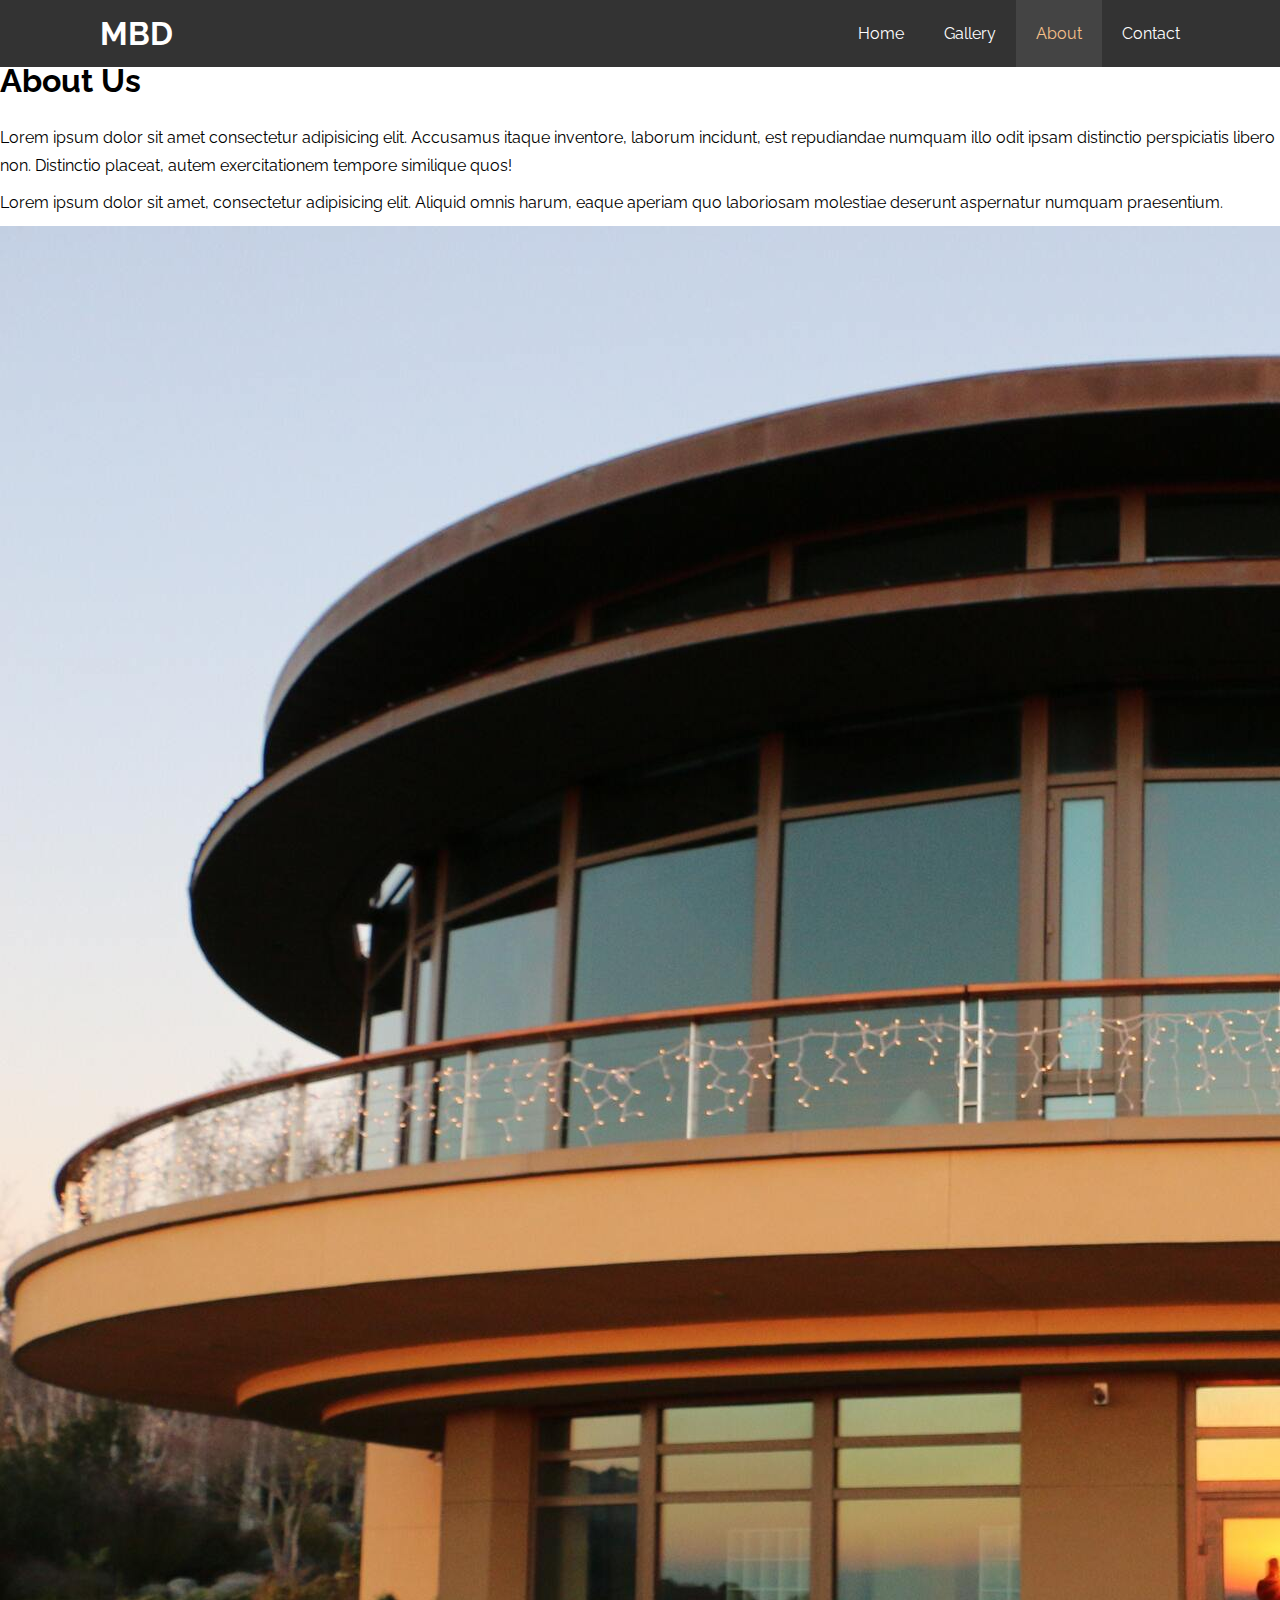
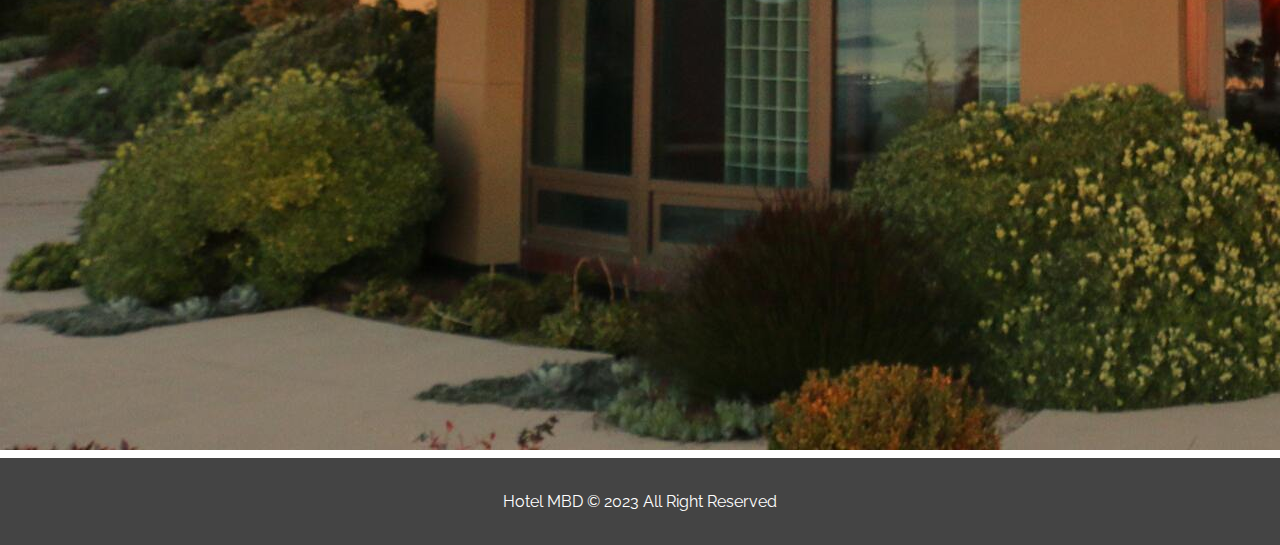
==== about.html @ a3a11ee6 "first commit" ====
<!DOCTYPE html>
<html lang="en">
<head>
  <meta charset="UTF-8">
  <meta http-equiv="X-UA-Compatible" content="IE=edge">
  <meta name="viewport" content="width=device-width, initial-scale=1.0">
  <meta name="description" content="Welcome to the best hotel in the city">
  <meta name="keywords" content="hotel, good environment, swimming pool">
  <link rel="preconnect" href="https://fonts.googleapis.com">
  <link rel="preconnect" href="https://fonts.gstatic.com" crossorigin>
  <link href="https://fonts.googleapis.com/css2?family=Raleway:ital,wght@0,500;0,600;0,700;0,800;1,400&display=swap" rel="stylesheet">
  <link rel="stylesheet" href="style/hotel.css">
  <title>MBD Hotel</title>
</head>
<body>
  <header>
    <nav id="navbar">
      <div class="content">
        <h1 class="logo"><a href="index.html">MBD</a></h1>
        <ul>
          <li><a href="index.html">Home</a></li>
          <li><a href="gallery.html">Gallery</a></li>
          <li><a class="active" href="about.html">About</a></li>
          <li><a href="contact.html">Contact</a></li>
        </ul>
      </div>
    </nav>
   
  </header>

  <section id="about-info">
    <div class="container">
      <div class="info-left">
        <h1>About Us</h1>
        <p>Lorem ipsum dolor sit amet consectetur adipisicing elit. Accusamus itaque inventore, laborum incidunt, est repudiandae numquam illo odit ipsam distinctio perspiciatis libero non. Distinctio placeat, autem exercitationem tempore similique quos!</p>
        <p>Lorem ipsum dolor sit amet, consectetur adipisicing elit. Aliquid omnis harum, eaque aperiam quo laboriosam molestiae deserunt aspernatur numquam praesentium.</p>
      </div>
      <div class="info-right">
        <img src="img/Pix.jpg" alt="">
      </div>
    </div>

  </section>

  <footer id="main-footer">
    <p>Hotel MBD &copy; 2023 All Right Reserved</p>
  </footer>

</body>
</html>
---- style/hotel.css ----
* {
  margin: 0;
  padding: 0;
  box-sizing: border-box;
}

html, body {
  font-family:'Raleway', sans-serif;;
  line-height: 1.7em;
}

a {
  color: #333;
  text-decoration: none;
}

h1, h2, h3 {
  padding-bottom: 20px;
}

p {
  margin: 10px 0;
}

#navbar {
  background: #333;
  color: #ffffff;
  overflow: auto;
}

.text-primary {
  color: #f7c08a;
  font-weight: bold;
}

.lead {
  font-size: 20px;
}

.MBD {
  font-size: 18px;
  color: #fff;
  background: rgb(2, 2, 2);
  padding: 13px 20px;
  border: none;
  cursor: pointer;
  border-radius: 6px;
}

.MBD-light {
  background: #f4f4f4;
  color: #333;
}

.bg-dark {
  background: #333;
  color: #fff;
}

.bg-light {
  background: #fff;
  color: #333;
}

.bg-primary {
  color: #333;
  background: #f7c08a;
}

.clr {
  clear: both;
}

.MBD:hover {
  background: #f7c08a;
  color: #333;
  font-weight: bold;
}

.content {
  margin: auto;
  width: 100%;
  overflow: auto;
  padding: 0 80px;
}

#navbar a {
  color: #fff;
}

#navbar h1 {
  float: left;
  padding: 20px;
}

#navbar ul {
  list-style: none;
  float: right;
}

#navbar ul li {
  float: left;
}

#navbar ul li a {
  display: block;
  padding: 20px;
  text-align: center;
}

#navbar ul li a:hover, 
#navbar ul li a.active {
  background: #444;
  color: #f7c08a;
}

.showcase {
  background-image:linear-gradient(rgba(0,0,0,0.75),rgba(0,0,0,0.75)), url('../img/hotel.jpg');
  background-size: cover;
  background-position: center;
  background-repeat: no-repeat;
  height: 600px;
}

.showcase, .showcase-content{
  color: #fff;
  text-align: center;
  padding-top: 120px;
}

.showcase, .showcase-content h1 {
  font-size: 64px;
  line-height: 1.2em;
}

.showcase, .showcase-content p {
  padding-bottom: 20px;
  line-height: 1.7em;
}

#home-info {
  height: 400px;
}

#home-info .info-img{
  float: left;
  width: 50%;
  background: url(../img/Pix.jpg);
  background-repeat: no-repeat;
  min-height: 100%;
  background-size: cover;
  background-position: center;
}
 
#home-info .info-content {
  float: right;
  width: 50%;
  height: 100%;
  text-align: center;
  padding: 50px 30px;
  overflow: hidden;
}

#home-info .info-content p {
  padding-bottom: 30px;
}

.box {
  float: left;
  width: 33.3%;
  padding: 50px;
  text-align: center;
}

.box i {
  margin-bottom: 10px;
}
/*
#about-info, .info-right {
  float: right;
  width: 50%;
  min-height: 100%;
}

#about-info,.info-right, img {
  display: block;
  width: 50%;
  margin: auto;
}

#about-info, .info-left {
  float: left;
  width: 50%;
  min-height: 100%;
}*/

#main-footer{
  text-align: center;
  background: #444;
  color: #fff;
  padding: 20px;
}
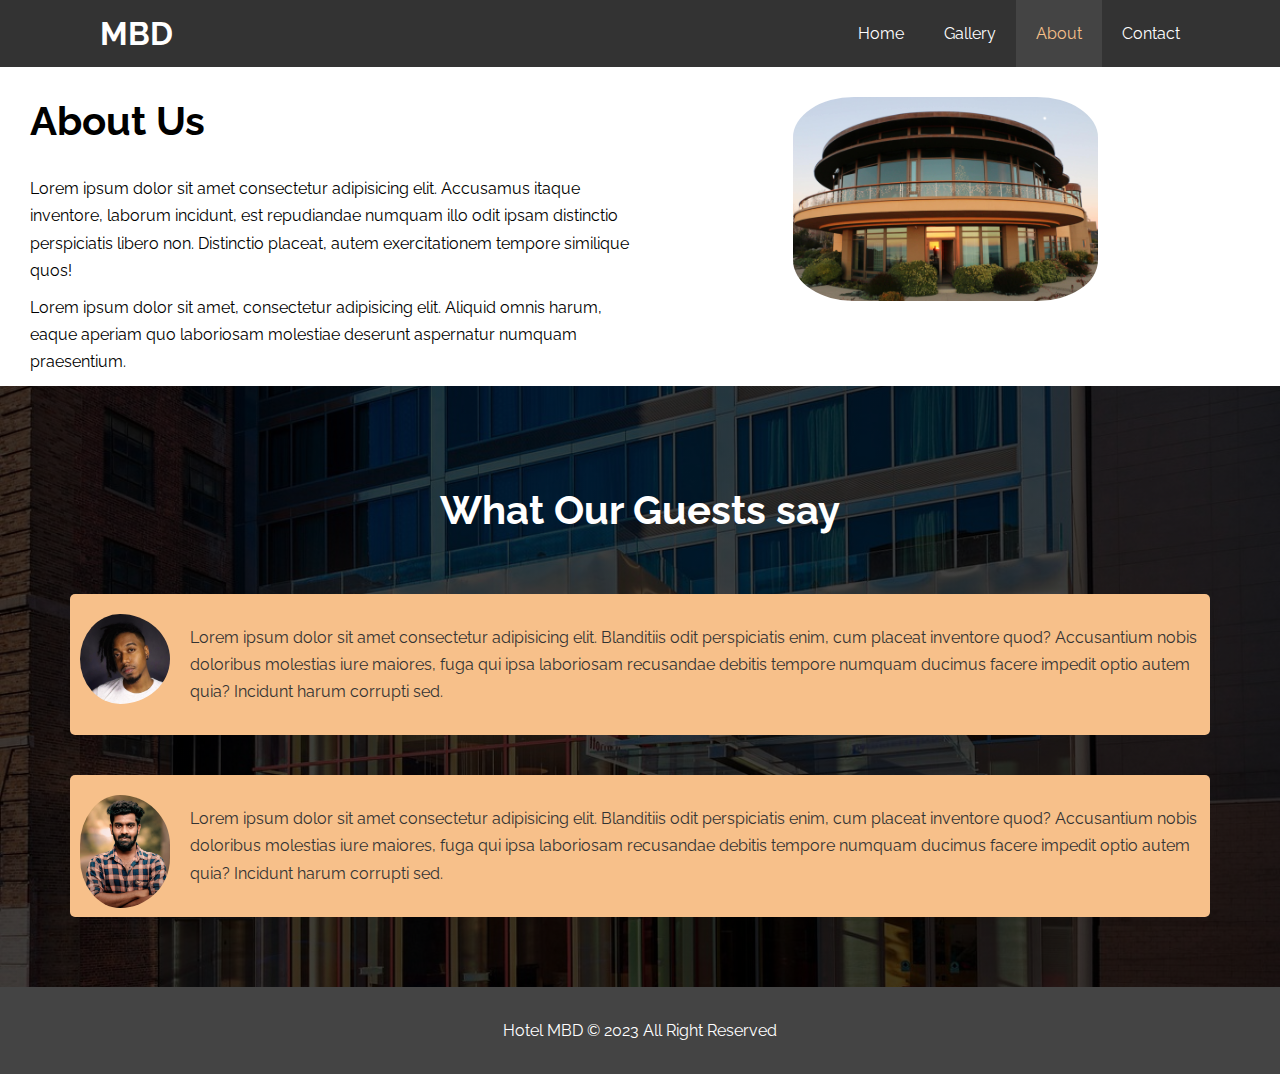
==== commit 11edf258: "still on it" ====
--- a/about.html
+++ b/about.html
@@ -10,6 +10,7 @@
   <link rel="preconnect" href="https://fonts.gstatic.com" crossorigin>
   <link href="https://fonts.googleapis.com/css2?family=Raleway:ital,wght@0,500;0,600;0,700;0,800;1,400&display=swap" rel="stylesheet">
   <link rel="stylesheet" href="style/hotel.css">
+  <link rel="stylesheet" media="screen and (max-width: 768px)" href="style/mobile.css">
   <title>MBD Hotel</title>
 </head>
 <body>
@@ -28,15 +29,38 @@
    
   </header>
 
-  <section id="about-info">
+  <section id="about-'info" class="bg-light, py-3"  >
     <div class="container">
       <div class="info-left">
-        <h1>About Us</h1>
+        <h1 class="l-heading">About Us</h1>
         <p>Lorem ipsum dolor sit amet consectetur adipisicing elit. Accusamus itaque inventore, laborum incidunt, est repudiandae numquam illo odit ipsam distinctio perspiciatis libero non. Distinctio placeat, autem exercitationem tempore similique quos!</p>
         <p>Lorem ipsum dolor sit amet, consectetur adipisicing elit. Aliquid omnis harum, eaque aperiam quo laboriosam molestiae deserunt aspernatur numquam praesentium.</p>
       </div>
       <div class="info-right">
-        <img src="img/Pix.jpg" alt="">
+        <img src="img/Pix.jpg" alt="hotel">
+      </div>
+    </div>
+  </section>
+
+  <div class="clr"></div>
+
+  <section id="testimonial" class="py-3">
+    <div class="container">
+      <h2 class="l-heading">
+        What Our Guests say
+      </h2>
+      <div class="testimonial1 bg-primary">
+        <img src="img/test3.jpg" alt="Jack">
+        <p>
+          Lorem ipsum dolor sit amet consectetur adipisicing elit. Blanditiis odit perspiciatis enim, cum placeat inventore quod? Accusantium nobis doloribus molestias iure maiores, fuga qui ipsa laboriosam recusandae debitis tempore numquam ducimus facere impedit optio autem quia? Incidunt harum corrupti sed. 
+        </p>
+      </div>
+
+      <div class="testimonial2 bg-primary">
+        <img src="img/test1.jpg" alt="Jack">
+        <p>
+          Lorem ipsum dolor sit amet consectetur adipisicing elit. Blanditiis odit perspiciatis enim, cum placeat inventore quod? Accusantium nobis doloribus molestias iure maiores, fuga qui ipsa laboriosam recusandae debitis tempore numquam ducimus facere impedit optio autem quia? Incidunt harum corrupti sed. 
+        </p>
       </div>
     </div>
 
--- a/style/hotel.css
+++ b/style/hotel.css
@@ -58,7 +58,7 @@
 }
 
 .bg-light {
-  background: #fff;
+  background: #f4f4f4;
   color: #333;
 }
 
@@ -70,6 +70,15 @@
 .clr {
   clear: both;
 }
+
+.l-heading{
+  font-size: 40px;
+  line-height: 1.2;
+}
+
+.py-1 {  padding: 10px;}
+.py-2 {  padding: 20px;}
+.py-3 {  padding: 30px;}
 
 .MBD:hover {
   background: #f7c08a;
@@ -88,7 +97,7 @@
   color: #fff;
 }
 
-#navbar h1 {
+#navbar .logo {
   float: left;
   padding: 20px;
 }
@@ -139,7 +148,7 @@
 }
 
 #home-info {
-  height: 400px;
+  height: 450px;
 }
 
 #home-info .info-img{
@@ -175,24 +184,100 @@
 .box i {
   margin-bottom: 10px;
 }
-/*
+
 #about-info, .info-right {
   float: right;
   width: 50%;
   min-height: 100%;
 }
 
-#about-info,.info-right, img {
+#about-info,.info-right,img {
   display: block;
   width: 50%;
   margin: auto;
+  margin-bottom: 30px;
+  border-radius: 20%;
 }
 
 #about-info, .info-left {
   float: left;
   width: 50%;
   min-height: 100%;
-}*/
+}
+
+#testimonial {
+  width: 100%;
+  background-image:linear-gradient(rgba(0,0,0,0.75),rgba(0,0,0,0.75)), url('../img/bud.jpg')
+ ; background-repeat: no-repeat;
+  background-position: center;
+  background-size: cover;
+  padding-top: 100px;
+}
+
+.testimonial1{
+  padding-bottom: 20px;
+  margin: 40px;
+  border-radius: 5px;
+  padding-top: 20px;
+  padding-right: 10px;
+}
+
+.testimonial1 img {
+  width: 100px;
+  float: left;
+  display: inline;
+  margin-right: 20px;
+  border-radius: 50%;
+  padding-left: 10px;
+}
+
+.testimonial2 img {
+  width: 100px;
+  float: left;
+  display: inline;
+  margin-right: 20px;
+  border-radius: 50px;
+  padding-left: 10px;
+}
+
+.testimonial2{
+  padding-bottom: 20px;
+  margin: 40px;
+  border-radius: 5px;
+  padding-top: 20px;
+  padding-right: 10px;
+}
+
+#testimonial h2 {
+  color: white;
+  text-align: center;
+}
+
+#contact-form .form-group {
+  margin-bottom: 20px;
+}
+
+#contact-form label {
+  display: block;
+  margin-bottom: 5px;
+}
+
+#contact-form input, #contact-form textarea {
+  width: 100%;
+  padding: 10px;
+  border: 1px #ddd solid;
+  padding-left: 18px;
+}
+
+#contact-form textarea {
+  height: 200px;
+}
+
+#contact-form input:focus, #contact-form textarea:focus {
+  outline: none;
+  border-color: #f7c08a;
+  border-radius: 10px;
+}
 
 #main-footer{
   text-align: center;
--- a/style/mobile.css
+++ b/style/mobile.css
@@ -0,0 +1,57 @@
+#navbar .logo {
+  float: none;
+  text-align: center;
+}
+
+#navbar ul, #navbar ul li {
+  float: none;
+}
+
+#navbar ul li a {
+  padding: 5px;
+  border-bottom: #444 dotted 1px;
+}
+
+#home-info .info-img {
+  display: none;
+}
+
+#home-info{
+  height: 550px;
+}
+
+#home-info .info-content {
+  float: none;
+  width: 100%;
+}
+
+.box {
+  float: none;
+  width: 100%;
+}
+
+#about-info, .info-right, #about-info ,.info-left {
+  float: none;
+  width: 100%;
+}
+
+.l-heading {
+  text-align: center;
+}
+
+#about-info, .info-right {
+  margin-top: 30px;
+}
+
+#contact-inf0,.box {
+  border-bottom: #444 dotted 1px;
+}
+
+#showcase {
+  height: 100%;
+}
+
+#showcase .showcase-content {
+  padding-top: 70px;
+  padding-bottom: 30px;
+}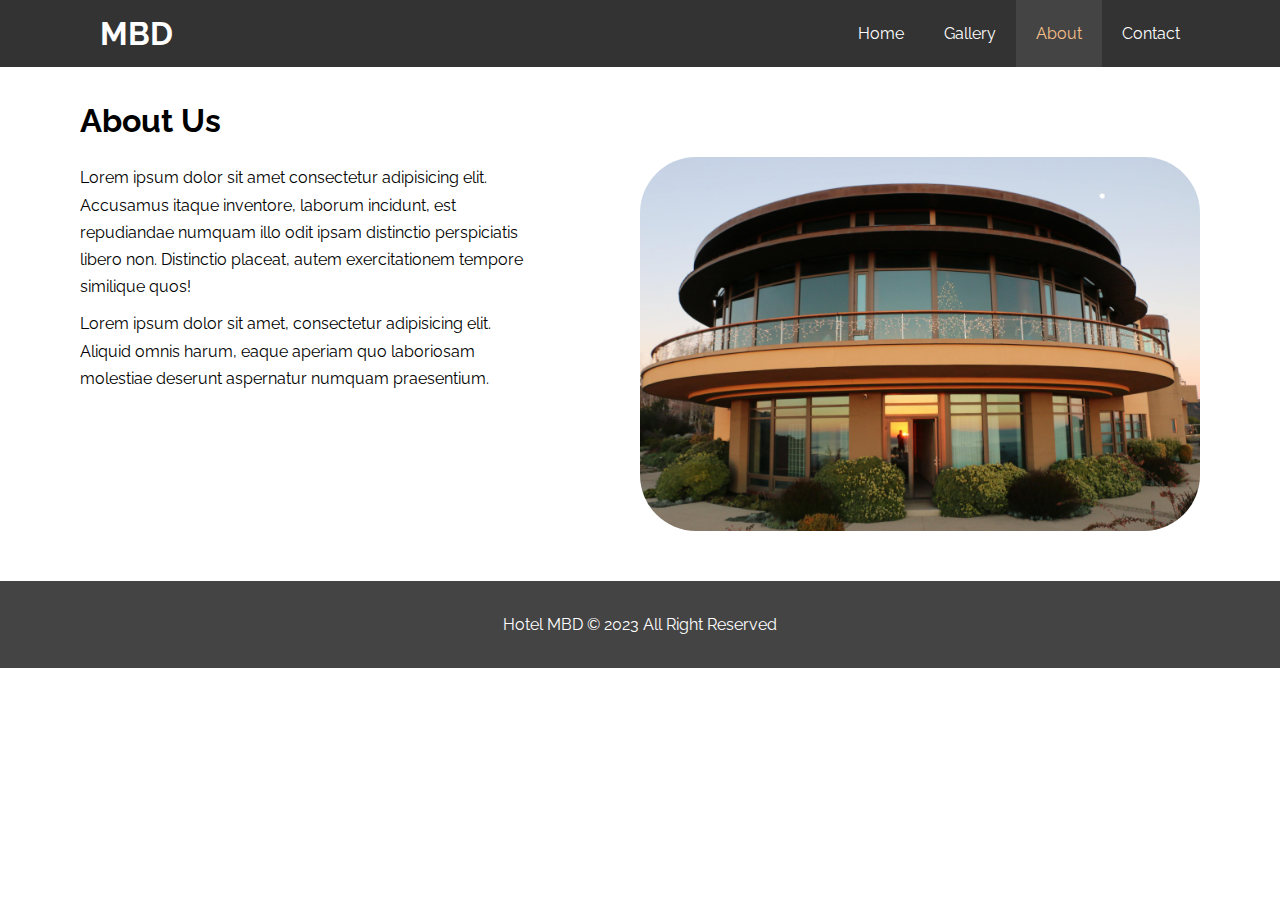
==== commit 676746c9: "still updating" ====
--- a/about.html
+++ b/about.html
@@ -10,7 +10,6 @@
   <link rel="preconnect" href="https://fonts.gstatic.com" crossorigin>
   <link href="https://fonts.googleapis.com/css2?family=Raleway:ital,wght@0,500;0,600;0,700;0,800;1,400&display=swap" rel="stylesheet">
   <link rel="stylesheet" href="style/hotel.css">
-  <link rel="stylesheet" media="screen and (max-width: 768px)" href="style/mobile.css">
   <title>MBD Hotel</title>
 </head>
 <body>
@@ -29,42 +28,20 @@
    
   </header>
 
-  <section id="about-'info" class="bg-light, py-3"  >
-    <div class="container">
+  <section id="about-info">
+    <div class="content">
       <div class="info-left">
-        <h1 class="l-heading">About Us</h1>
+        <h1>About Us</h1>
         <p>Lorem ipsum dolor sit amet consectetur adipisicing elit. Accusamus itaque inventore, laborum incidunt, est repudiandae numquam illo odit ipsam distinctio perspiciatis libero non. Distinctio placeat, autem exercitationem tempore similique quos!</p>
         <p>Lorem ipsum dolor sit amet, consectetur adipisicing elit. Aliquid omnis harum, eaque aperiam quo laboriosam molestiae deserunt aspernatur numquam praesentium.</p>
       </div>
       <div class="info-right">
-        <img src="img/Pix.jpg" alt="hotel">
-      </div>
-    </div>
-  </section>
-
-  <div class="clr"></div>
-
-  <section id="testimonial" class="py-3">
-    <div class="container">
-      <h2 class="l-heading">
-        What Our Guests say
-      </h2>
-      <div class="testimonial1 bg-primary">
-        <img src="img/test3.jpg" alt="Jack">
-        <p>
-          Lorem ipsum dolor sit amet consectetur adipisicing elit. Blanditiis odit perspiciatis enim, cum placeat inventore quod? Accusantium nobis doloribus molestias iure maiores, fuga qui ipsa laboriosam recusandae debitis tempore numquam ducimus facere impedit optio autem quia? Incidunt harum corrupti sed. 
-        </p>
-      </div>
-
-      <div class="testimonial2 bg-primary">
-        <img src="img/test1.jpg" alt="Jack">
-        <p>
-          Lorem ipsum dolor sit amet consectetur adipisicing elit. Blanditiis odit perspiciatis enim, cum placeat inventore quod? Accusantium nobis doloribus molestias iure maiores, fuga qui ipsa laboriosam recusandae debitis tempore numquam ducimus facere impedit optio autem quia? Incidunt harum corrupti sed. 
-        </p>
+        <img src="img/Pix.jpg" alt="">
       </div>
     </div>
 
   </section>
+  <div class="crl"></div>
 
   <footer id="main-footer">
     <p>Hotel MBD &copy; 2023 All Right Reserved</p>
--- a/style/hotel.css
+++ b/style/hotel.css
@@ -58,7 +58,7 @@
 }
 
 .bg-light {
-  background: #f4f4f4;
+  background: #fff;
   color: #333;
 }
 
@@ -70,6 +70,7 @@
 .clr {
   clear: both;
 }
+
 
 .l-heading{
   font-size: 40px;
@@ -97,7 +98,7 @@
   color: #fff;
 }
 
-#navbar .logo {
+#navbar h1 {
   float: left;
   padding: 20px;
 }
@@ -148,7 +149,7 @@
 }
 
 #home-info {
-  height: 450px;
+  height: 400px;
 }
 
 #home-info .info-img{
@@ -185,24 +186,22 @@
   margin-bottom: 10px;
 }
 
-#about-info, .info-right {
-  float: right;
-  width: 50%;
-  min-height: 100%;
-}
-
-#about-info,.info-right,img {
-  display: block;
-  width: 50%;
+#about-info {
+  margin-top: 40px;
+}
+
+.info-right img {
+ width: 50%;
+ display: block;
+ float: right;
+ margin: 50px 0 50px 0;
+ border-radius: 56px;
+}
+
+.info-left  {
+  width: 40%;
+  float: left;
   margin: auto;
-  margin-bottom: 30px;
-  border-radius: 20%;
-}
-
-#about-info, .info-left {
-  float: left;
-  width: 50%;
-  min-height: 100%;
 }
 
 #testimonial {
@@ -279,6 +278,26 @@
   border-radius: 10px;
 }
 
+
+/*
+#about-info, .info-right {
+  float: right;
+  width: 50%;
+  min-height: 100%;
+}
+
+#about-info,.info-right, img {
+  display: block;
+  width: 50%;
+  margin: auto;
+}
+
+#about-info, .info-left {
+  float: left;
+  width: 50%;
+  min-height: 100%;
+}*/
+
 #main-footer{
   text-align: center;
   background: #444;
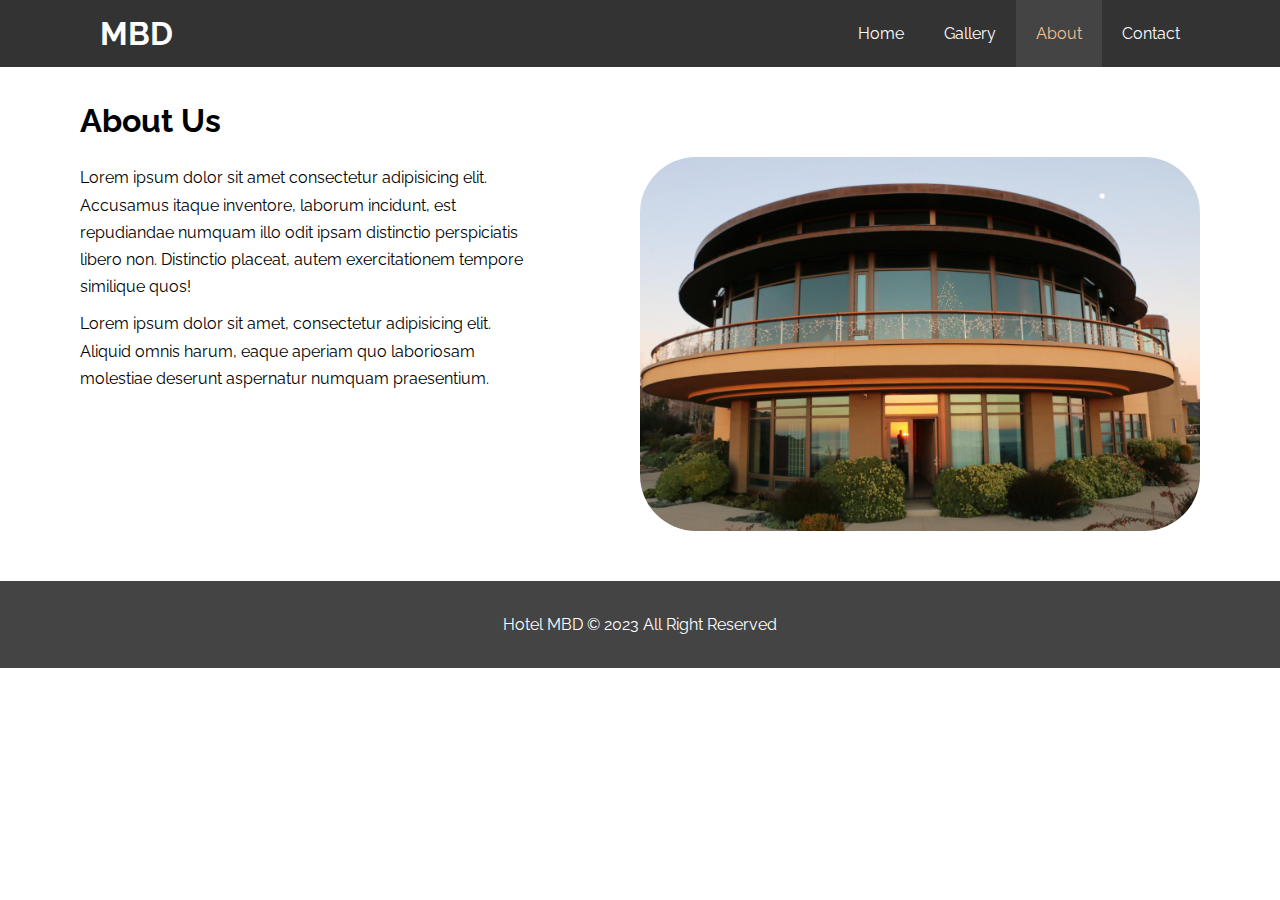
==== commit 2570eebc: "just added the mobile responsiveness" ====
--- a/about.html
+++ b/about.html
@@ -10,6 +10,7 @@
   <link rel="preconnect" href="https://fonts.gstatic.com" crossorigin>
   <link href="https://fonts.googleapis.com/css2?family=Raleway:ital,wght@0,500;0,600;0,700;0,800;1,400&display=swap" rel="stylesheet">
   <link rel="stylesheet" href="style/hotel.css">
+  <link rel="stylesheet" media="screen and (max-width: 768px)" href="style/mobile.css">
   <title>MBD Hotel</title>
 </head>
 <body>
--- a/style/mobile.css
+++ b/style/mobile.css
@@ -0,0 +1,58 @@
+#navbar .logo {
+  float: none;
+  text-align: center;
+}
+
+#navbar ul, #navbar ul li {
+  float: none;
+}
+
+#navbar ul li a {
+  padding: 5px;
+  border-bottom: #444 dotted 1px;
+}
+
+#home-info .info-img {
+  display: none;
+}
+
+#home-info{
+  height: 550px;
+}
+
+#home-info .info-content {
+  float: none;
+  width: 100%;
+}
+
+.box {
+  float: none;
+  width: 100%;
+}
+
+#about-info, .info-right, #about-info ,.info-left {
+  float: none;
+  width: 100%;
+}
+
+.l-heading {
+  text-align: center;
+}
+
+#about-info, .info-right {
+  margin-top: 30px;
+}
+
+#contact-inf0,.box {
+  border-bottom: #444 dotted 1px;
+}
+
+#showcase {
+  height: 100%;
+  margin-top: 30px;
+}
+
+#showcase .showcase-content {
+  padding-top: 50px;
+  padding-bottom: 30px;
+}